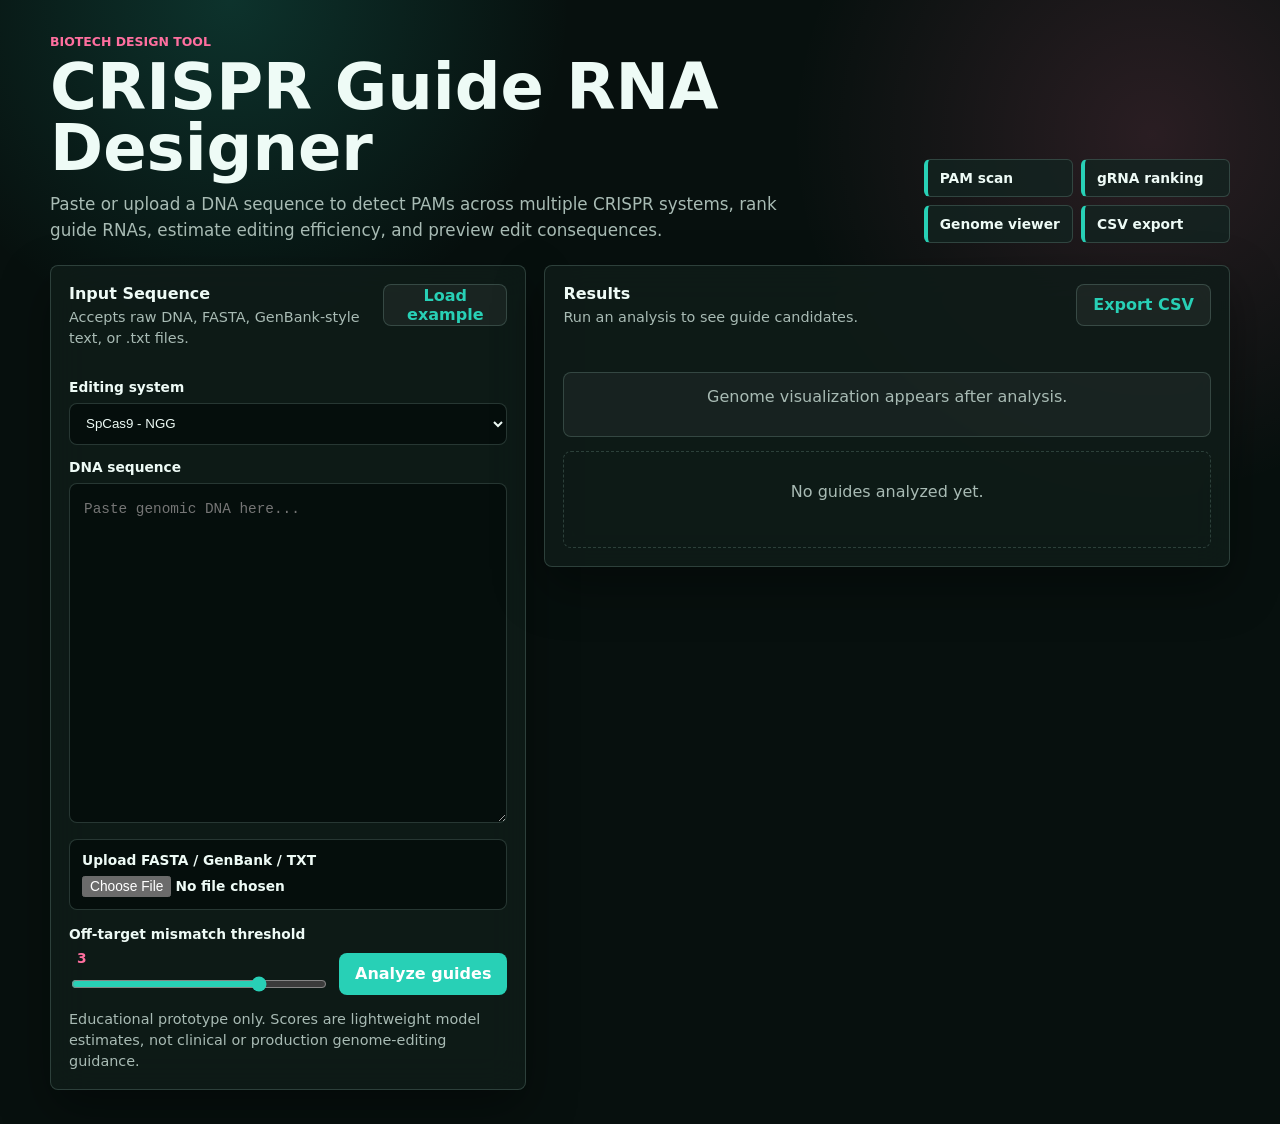
==== static/index.html @ 7e375ac7 "Create index.html" ====
<!doctype html>
<html lang="en">
  <head>
    <meta charset="utf-8" />
    <meta name="viewport" content="width=device-width, initial-scale=1" />
    <title>CRISPR Guide RNA Designer</title>
    <link rel="stylesheet" href="/static/styles.css" />
  </head>
  <body>
    <main class="shell">
      <section class="intro">
        <div>
          <p class="eyebrow">Biotech design tool</p>
          <h1>CRISPR Guide RNA Designer</h1>
          <p class="lede">
            Paste or upload a DNA sequence to detect PAMs across multiple CRISPR
            systems, rank guide RNAs, estimate editing efficiency, and preview
            edit consequences.
          </p>
        </div>
        <div class="status-strip" aria-label="analysis features">
          <span>PAM scan</span>
          <span>gRNA ranking</span>
          <span>Genome viewer</span>
          <span>CSV export</span>
        </div>
      </section>

      <section class="workspace">
        <form id="designer-form" class="panel input-panel">
          <div class="panel-header">
            <div>
              <h2>Input Sequence</h2>
              <p>Accepts raw DNA, FASTA, GenBank-style text, or .txt files.</p>
            </div>
            <button class="ghost-button" type="button" id="load-example">Load example</button>
          </div>
          <label for="enzyme">Editing system</label>
          <select id="enzyme" name="enzyme">
            <option value="spcas9">SpCas9 - NGG</option>
            <option value="sacas9">SaCas9 - NNGRRT</option>
            <option value="cas12a">Cas12a - TTTV</option>
          </select>
          <label for="sequence">DNA sequence</label>
          <textarea
            id="sequence"
            name="sequence"
            spellcheck="false"
            placeholder="Paste genomic DNA here..."
          ></textarea>
          <label class="file-control" for="sequence-file">
            <span>Upload FASTA / GenBank / TXT</span>
            <input id="sequence-file" type="file" accept=".fasta,.fa,.gb,.gbk,.txt" />
          </label>
          <div class="controls">
            <label class="range-control" for="max-mismatches">
              <span>Off-target mismatch threshold</span>
              <output id="mismatch-value">3</output>
              <input id="max-mismatches" type="range" min="0" max="4" value="3" />
            </label>
            <button class="primary-button" type="submit">Analyze guides</button>
          </div>
          <p class="note">
            Educational prototype only. Scores are lightweight model estimates,
            not clinical or production genome-editing guidance.
          </p>
        </form>

        <section class="panel results-panel" aria-live="polite">
          <div class="panel-header">
            <div>
              <h2>Results</h2>
              <p id="summary">Run an analysis to see guide candidates.</p>
            </div>
            <button class="ghost-button" type="button" id="export-csv" disabled>Export CSV</button>
          </div>
          <div id="metrics" class="metrics"></div>
          <div id="genome-viewer" class="genome-viewer empty">
            <p>Genome visualization appears after analysis.</p>
          </div>
          <div id="guide-list" class="guide-list empty">
            <p>No guides analyzed yet.</p>
          </div>
        </section>
      </section>
    </main>
    <script src="/static/app.js"></script>
  </body>
</html>
---- static/styles.css ----
:root {
  color-scheme: dark;
  --ink: #eefbf6;
  --muted: #a8bbb4;
  --panel: rgba(15, 28, 25, 0.88);
  --page: #07100e;
  --line: rgba(148, 189, 176, 0.24);
  --teal: #28d0b6;
  --teal-dark: #12a391;
  --berry: #ff6f9f;
  --gold: #f2bd45;
  --blue: #6aa7ff;
  --violet: #a98bff;
  --shadow: 0 20px 50px rgba(0, 0, 0, 0.38);
}

* {
  box-sizing: border-box;
}

body {
  margin: 0;
  min-height: 100vh;
  background:
    radial-gradient(circle at 18% 0%, rgba(40, 208, 182, 0.18), transparent 340px),
    radial-gradient(circle at 90% 12%, rgba(255, 111, 159, 0.14), transparent 360px),
    linear-gradient(180deg, rgba(7, 16, 14, 0.2), transparent 420px),
    var(--page);
  color: var(--ink);
  font-family:
    Inter, ui-sans-serif, system-ui, -apple-system, BlinkMacSystemFont, "Segoe UI",
    sans-serif;
}

button,
textarea,
input {
  font: inherit;
}

.shell {
  width: min(1180px, calc(100% - 32px));
  margin: 0 auto;
  padding: 34px 0;
}

.intro {
  display: grid;
  grid-template-columns: minmax(0, 1fr) auto;
  gap: 24px;
  align-items: end;
  margin-bottom: 22px;
}

.eyebrow {
  margin: 0 0 8px;
  color: var(--berry);
  font-size: 0.78rem;
  font-weight: 800;
  letter-spacing: 0;
  text-transform: uppercase;
}

h1,
h2,
p {
  margin-top: 0;
}

h1 {
  margin-bottom: 12px;
  font-size: clamp(2rem, 5vw, 4.5rem);
  line-height: 0.95;
  letter-spacing: 0;
}

h2 {
  margin-bottom: 4px;
  font-size: 1rem;
}

.lede {
  max-width: 760px;
  margin-bottom: 0;
  color: var(--muted);
  font-size: 1.05rem;
  line-height: 1.55;
}

.status-strip {
  display: grid;
  grid-template-columns: repeat(2, minmax(120px, 1fr));
  gap: 8px;
  min-width: 290px;
}

.status-strip span {
  border: 1px solid var(--line);
  border-left: 4px solid var(--teal);
  border-radius: 6px;
  background: rgba(18, 37, 33, 0.78);
  padding: 10px 12px;
  color: var(--ink);
  font-size: 0.86rem;
  font-weight: 700;
}

.workspace {
  display: grid;
  grid-template-columns: minmax(340px, 0.82fr) minmax(0, 1.18fr);
  gap: 18px;
  align-items: start;
}

.panel {
  border: 1px solid var(--line);
  border-radius: 8px;
  background: var(--panel);
  backdrop-filter: blur(18px);
  box-shadow: var(--shadow);
}

.input-panel,
.results-panel {
  padding: 18px;
}

.panel-header {
  display: flex;
  justify-content: space-between;
  gap: 16px;
  align-items: start;
  margin-bottom: 16px;
}

.panel-header p,
.note {
  color: var(--muted);
  font-size: 0.9rem;
  line-height: 1.45;
}

label {
  display: block;
  margin-bottom: 8px;
  color: var(--ink);
  font-size: 0.86rem;
  font-weight: 800;
}

textarea {
  width: 100%;
  min-height: 340px;
  resize: vertical;
  border: 1px solid var(--line);
  border-radius: 8px;
  padding: 14px;
  background: rgba(4, 12, 10, 0.74);
  color: var(--ink);
  font-family: "SFMono-Regular", Consolas, "Liberation Mono", monospace;
  font-size: 0.9rem;
  line-height: 1.55;
}

textarea:focus,
input:focus,
button:focus-visible {
  outline: 3px solid rgba(37, 99, 235, 0.22);
  outline-offset: 2px;
}

.controls {
  display: grid;
  grid-template-columns: minmax(0, 1fr) auto;
  gap: 14px;
  align-items: end;
  margin-top: 16px;
}

.range-control {
  margin: 0;
}

.range-control span,
.range-control output {
  display: inline-block;
  margin-bottom: 8px;
}

.range-control output {
  min-width: 2ch;
  margin-left: 8px;
  color: var(--berry);
}

input[type="range"] {
  width: 100%;
  accent-color: var(--teal);
}

.primary-button,
.ghost-button {
  min-height: 42px;
  border-radius: 8px;
  border: 0;
  padding: 0 16px;
  font-weight: 800;
  cursor: pointer;
}

.primary-button {
  background: var(--teal);
  color: white;
}

.primary-button:hover {
  background: var(--teal-dark);
}

.ghost-button {
  border: 1px solid var(--line);
  background: rgba(255, 255, 255, 0.05);
  color: var(--teal);
}

select,
.file-control {
  width: 100%;
  border: 1px solid var(--line);
  border-radius: 8px;
  background: rgba(4, 12, 10, 0.74);
  color: var(--ink);
}

select {
  min-height: 42px;
  margin-bottom: 14px;
  padding: 0 12px;
}

.file-control {
  margin-top: 12px;
  padding: 12px;
}

.file-control span {
  display: block;
  margin-bottom: 8px;
}

.note {
  margin: 14px 0 0;
}

.metrics {
  display: grid;
  grid-template-columns: repeat(3, minmax(0, 1fr));
  gap: 10px;
  margin-bottom: 14px;
}

.metric {
  border: 1px solid var(--line);
  border-radius: 8px;
  padding: 12px;
  background: rgba(255, 255, 255, 0.045);
}

.metric strong {
  display: block;
  font-size: 1.35rem;
}

.metric span {
  color: var(--muted);
  font-size: 0.78rem;
  font-weight: 800;
  text-transform: uppercase;
}

.guide-list {
  display: grid;
  gap: 12px;
  max-height: 680px;
  overflow: auto;
  padding-right: 4px;
}

.guide-list.empty {
  display: block;
  border: 1px dashed var(--line);
  border-radius: 8px;
  padding: 30px;
  color: var(--muted);
  text-align: center;
}

.guide-card {
  border: 1px solid var(--line);
  border-radius: 8px;
  overflow: hidden;
  background: rgba(255, 255, 255, 0.045);
  cursor: pointer;
  transition:
    border-color 160ms ease,
    transform 160ms ease,
    background 160ms ease;
}

.guide-card:hover,
.guide-card.active {
  border-color: rgba(40, 208, 182, 0.78);
  background: rgba(40, 208, 182, 0.08);
  transform: translateY(-1px);
}

.guide-top {
  display: grid;
  grid-template-columns: minmax(0, 1fr) auto;
  gap: 14px;
  align-items: center;
  padding: 14px;
  border-left: 5px solid var(--teal);
}

.guide-sequence {
  overflow-wrap: anywhere;
  font-family: "SFMono-Regular", Consolas, "Liberation Mono", monospace;
  font-size: 0.95rem;
  font-weight: 800;
}

.guide-meta {
  display: flex;
  flex-wrap: wrap;
  gap: 8px;
  margin-top: 8px;
}

.pill {
  border-radius: 999px;
  background: rgba(40, 208, 182, 0.12);
  padding: 5px 9px;
  color: #ccfff6;
  font-size: 0.78rem;
  font-weight: 800;
}

.score-stack {
  display: grid;
  grid-template-columns: repeat(3, 76px);
  gap: 8px;
}

.score {
  border-radius: 8px;
  padding: 8px;
  color: #fff;
  text-align: center;
}

.score strong {
  display: block;
}

.score span {
  font-size: 0.72rem;
}

.score.efficiency {
  background: var(--teal);
}

.score.specificity {
  background: var(--blue);
}

.score.success {
  background: var(--berry);
}

.guide-details {
  display: grid;
  grid-template-columns: 0.95fr 1.05fr;
  gap: 12px;
  padding: 0 14px 14px;
}

.detail-box {
  border-top: 1px solid var(--line);
  padding-top: 12px;
  min-width: 0;
}

.detail-box h3 {
  margin: 0 0 8px;
  font-size: 0.86rem;
}

.detail-box p,
.off-targets {
  margin: 0;
  color: var(--muted);
  font-size: 0.84rem;
  line-height: 1.5;
}

.off-targets {
  padding-left: 18px;
}

.empty-small {
  color: var(--teal-dark);
  font-weight: 800;
}

.genome-viewer {
  border: 1px solid var(--line);
  border-radius: 8px;
  margin-bottom: 14px;
  padding: 14px;
  background: rgba(255, 255, 255, 0.045);
}

.genome-viewer.empty {
  color: var(--muted);
  text-align: center;
}

.viewer-head {
  display: flex;
  justify-content: space-between;
  gap: 18px;
  align-items: start;
  margin-bottom: 12px;
}

.viewer-head h3 {
  margin: 0 0 4px;
  font-size: 0.96rem;
}

.viewer-head p {
  margin: 0;
  color: var(--muted);
  font-size: 0.84rem;
}

.zoom-control {
  min-width: 160px;
  margin: 0;
}

.ruler {
  display: flex;
  justify-content: space-between;
  color: var(--muted);
  font-family: "SFMono-Regular", Consolas, "Liberation Mono", monospace;
  font-size: 0.75rem;
}

.track-row {
  position: relative;
  height: 34px;
  margin: 8px 0;
  border-top: 1px solid rgba(168, 187, 180, 0.22);
  border-bottom: 1px solid rgba(168, 187, 180, 0.22);
}

.track {
  position: absolute;
  top: 8px;
  height: 16px;
  overflow: hidden;
  border-radius: 3px;
  padding: 1px 5px;
  white-space: nowrap;
  font-size: 0.68rem;
  font-weight: 800;
}

.track.exon {
  background: rgba(255, 111, 159, 0.85);
  color: #240411;
}

.track.intron {
  background: rgba(242, 189, 69, 0.3);
  color: #ffe6a8;
}

.sequence-view {
  max-height: 150px;
  overflow: auto;
  border-radius: 6px;
  background: rgba(0, 0, 0, 0.24);
  padding: 10px;
  font-family: "SFMono-Regular", Consolas, "Liberation Mono", monospace;
  line-height: 1.8;
  word-break: break-all;
}

.base {
  border-radius: 3px;
  padding: 1px 2px;
}

.guide-base,
.legend .guide-base {
  background: rgba(40, 208, 182, 0.33);
}

.pam-base,
.legend .pam-base {
  background: rgba(242, 189, 69, 0.5);
  color: #1e1600;
}

.cut-base,
.legend .cut-base {
  outline: 2px solid var(--berry);
  background: rgba(255, 111, 159, 0.32);
}

.delete-base,
.legend .delete-base {
  background: rgba(169, 139, 255, 0.42);
}

.legend {
  display: flex;
  flex-wrap: wrap;
  gap: 10px;
  margin-top: 10px;
  color: var(--muted);
  font-size: 0.78rem;
}

.legend i {
  display: inline-block;
  width: 14px;
  height: 14px;
  margin-right: 4px;
  vertical-align: -2px;
}

.mismatch-map {
  display: inline-flex;
  flex-wrap: wrap;
  gap: 1px;
  margin-right: 8px;
  font-family: "SFMono-Regular", Consolas, "Liberation Mono", monospace;
}

.mismatch-map span {
  border-radius: 3px;
  padding: 0 2px;
  background: rgba(255, 255, 255, 0.07);
}

.mismatch-map .mismatch {
  background: var(--berry);
  color: #250312;
  font-weight: 900;
}

.risk-badge {
  display: inline-block;
  min-width: 68px;
  border-radius: 999px;
  padding: 3px 8px;
  margin-right: 6px;
  text-align: center;
  font-size: 0.72rem;
  font-weight: 900;
}

.risk-low {
  background: rgba(40, 208, 182, 0.18);
  color: #9ffff1;
}

.risk-moderate {
  background: rgba(242, 189, 69, 0.22);
  color: #ffe2a0;
}

.risk-high {
  background: rgba(255, 111, 159, 0.23);
  color: #ffc7d8;
}

.protein-preview {
  overflow-wrap: anywhere;
  margin-top: 8px !important;
  font-family: "SFMono-Regular", Consolas, "Liberation Mono", monospace;
}

.error {
  border: 1px solid rgba(159, 49, 92, 0.35);
  border-radius: 8px;
  padding: 14px;
  background: rgba(159, 49, 92, 0.08);
  color: var(--berry);
  font-weight: 800;
}

@media (max-width: 900px) {
  .intro,
  .workspace,
  .guide-details,
  .viewer-head {
    grid-template-columns: 1fr;
  }

  .viewer-head {
    display: grid;
  }

  .status-strip {
    min-width: 0;
  }
}

@media (max-width: 620px) {
  .shell {
    width: min(100% - 20px, 1180px);
    padding: 20px 0;
  }

  .controls,
  .guide-top,
  .metrics {
    grid-template-columns: 1fr;
  }

  .primary-button,
  .ghost-button {
    width: 100%;
  }

  .score-stack {
    grid-template-columns: repeat(3, minmax(0, 1fr));
  }
}
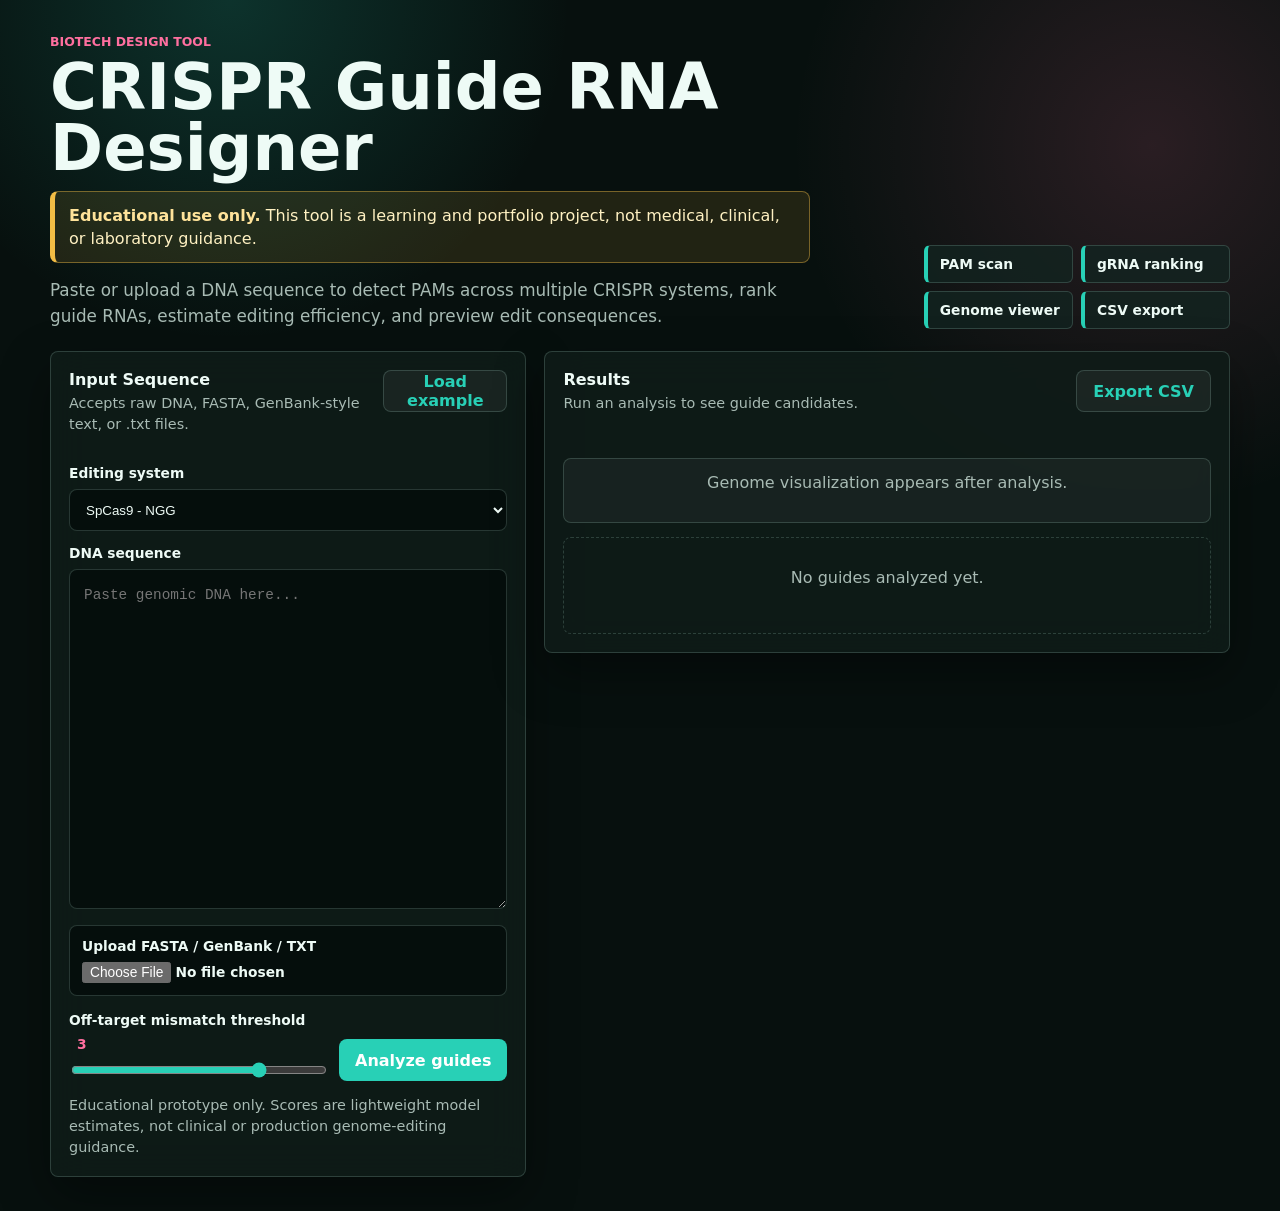
==== commit 7043c9a8: "Add educational use notice" ====
--- a/static/index.html
+++ b/static/index.html
@@ -12,6 +12,11 @@
         <div>
           <p class="eyebrow">Biotech design tool</p>
           <h1>CRISPR Guide RNA Designer</h1>
+          <div class="education-notice" role="note">
+            <strong>Educational use only.</strong>
+            This tool is a learning and portfolio project, not medical,
+            clinical, or laboratory guidance.
+          </div>
           <p class="lede">
             Paste or upload a DNA sequence to detect PAMs across multiple CRISPR
             systems, rank guide RNAs, estimate editing efficiency, and preview
--- a/static/styles.css
+++ b/static/styles.css
@@ -87,6 +87,22 @@
   line-height: 1.55;
 }
 
+.education-notice {
+  max-width: 760px;
+  margin: 0 0 14px;
+  border: 1px solid rgba(242, 189, 69, 0.42);
+  border-left: 5px solid var(--gold);
+  border-radius: 8px;
+  background: rgba(242, 189, 69, 0.11);
+  padding: 12px 14px;
+  color: #fff1c2;
+  line-height: 1.45;
+}
+
+.education-notice strong {
+  color: #ffe39a;
+}
+
 .status-strip {
   display: grid;
   grid-template-columns: repeat(2, minmax(120px, 1fr));
